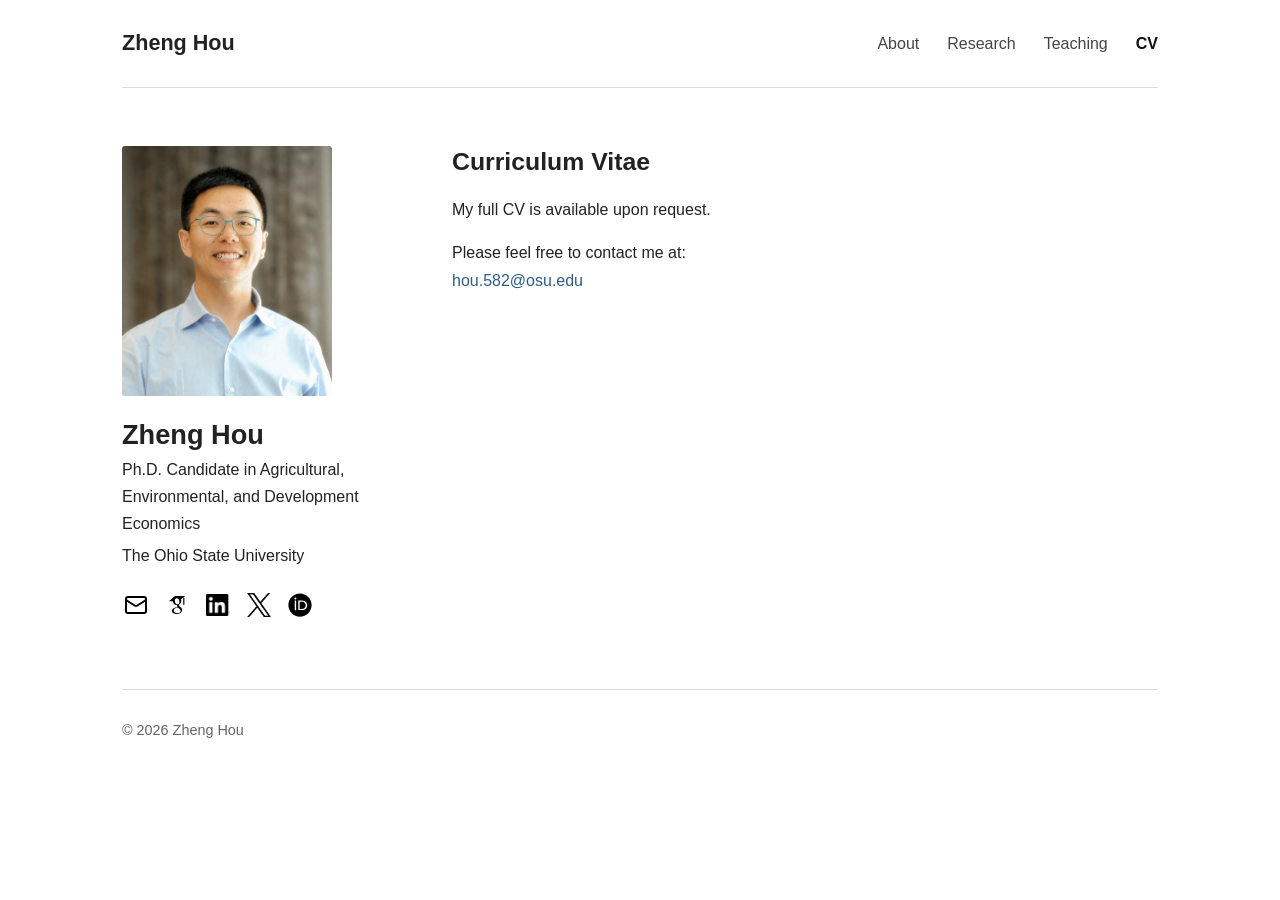
==== cv.html @ c2b58280 "Update cv.html" ====
<!DOCTYPE html>
<html lang="en">
<head>
  <meta charset="UTF-8">
  <meta name="viewport" content="width=device-width, initial-scale=1.0">
  <meta name="description" content="Personal academic website">
  <title>CV | Zheng Hou</title>
  <link rel="stylesheet" href="style.css">
</head>

<body>

  <!-- Top navigation -->
  <header class="site-header">
    <a class="site-title" href="index.html">
      Zheng Hou
    </a>

    <nav class="site-nav">
      <a href="index.html">About</a>
      <a href="research.html">Research</a>
      <a href="teaching.html">Teaching</a>
      <!-- The 'active' class is now moved to CV -->
      <a class="active" href="cv.html">CV</a> 
    </nav>
  </header>

  <!-- Main layout container (Do not delete) -->
  <main class="profile-layout">

    <!-- Left column: Kept identical to the homepage (Do not delete) -->
    <aside class="profile-sidebar">
      <img class="profile-photo" src="other/headshots_copy.png" alt="Zheng Hou">
      <h1>Zheng Hou</h1>
      <p class="position">
         Ph.D. Candidate in Agricultural, Environmental, and Development Economics
      </p>
      <p>The Ohio State University</p>

      <div class="contact-icons" aria-label="Contact and academic profiles">
        <a class="contact-icon" href="mailto:hou.582@osu.edu" aria-label="Email" title="Email">
          <img src="icons/email.svg" alt="">
        </a>
        <a class="contact-icon" href="https://scholar.google.com/citations?user=b-_EQ7kAAAAJ" target="_blank" rel="noopener noreferrer" aria-label="Google Scholar" title="Google Scholar">
          <img src="icons/google-scholar.svg" alt="">
        </a>
        <a class="contact-icon" href="https://www.linkedin.com/in/zheng-hou-45429832b" target="_blank" rel="noopener noreferrer" aria-label="LinkedIn" title="LinkedIn">
          <img src="icons/in_copy.png" alt="">
        </a>
        <a class="contact-icon" href="https://x.com/YOUR_X_USERNAME" target="_blank" rel="noopener noreferrer" aria-label="X" title="X / Twitter">
          <img src="icons/x.png" alt="">
        </a>
        <a class="contact-icon" href="https://orcid.org/0009-0001-2980-5414" target="_blank" rel="noopener noreferrer" aria-label="ORCID" title="ORCID">
          <img src="icons/orcid.svg" alt="">
        </a>
      </div>
    </aside>

    <!-- Right column: Replaced with the CV request text -->
    <section class="main-content">
      
      <h2>Curriculum Vitae</h2>
      
      <p>
        My full CV is available upon request.
      </p>
      
      <p>
        Please feel free to contact me at:<br>
        <a href="mailto:hou.582@osu.edu">hou.582@osu.edu</a>
      </p>

      <div class="visitor-map" style="margin-top: 40px;">
        <script type='text/javascript' id='mapmyvisitors' src='https://mapmyvisitors.com/map.js?cl=f0f0f0&w=300&t=n&d=Dtv8YSMolg1BhJutmlUhcPqquJrz6Sl7dUYQthc1v-E&co=ffffff&cmo=3498db&cmn=ff8c00&ct=333333'></script>
      </div>

    </section>
    
  </main>

  <!-- Footer -->
  <footer class="site-footer">
    © 2026 Zheng Hou
  </footer>

</body>
</html>
---- style.css ----
/* -----------------------------
   Basic settings
------------------------------ */

* {
  box-sizing: border-box;
}

html {
  scroll-behavior: smooth;
}

body {
  max-width: 1100px;
  margin: 0 auto;
  padding: 0 32px;

  font-family:
    -apple-system,
    BlinkMacSystemFont,
    "Segoe UI",
    Arial,
    Helvetica,
    sans-serif;

  font-size: 16px;
  line-height: 1.7;
  color: #222;
  background-color: #fff;
}

a {
  color: #2c5d8a;
  text-decoration: none;
}

a:hover {
  text-decoration: underline;
}

a:focus-visible {
  outline: 2px solid #2c5d8a;
  outline-offset: 3px;
}


/* -----------------------------
   Header and navigation
------------------------------ */

.site-header {
  display: flex;
  justify-content: space-between;
  align-items: center;

  min-height: 88px;
  border-bottom: 1px solid #ddd;
}

.site-title {
  font-size: 1.35rem;
  font-weight: 650;
  color: #222;
}

.site-title:hover {
  text-decoration: none;
}

.site-nav {
  display: flex;
  align-items: center;
  gap: 28px;
}

.site-nav a {
  padding: 4px 0;
  color: #444;
}

.site-nav a.active {
  color: #111;
  font-weight: 600;
}


/* -----------------------------
   Homepage layout
------------------------------ */

.profile-layout {
  display: grid;
  grid-template-columns: 260px minmax(0, 1fr);
  gap: 70px;

  padding: 58px 0 70px;
}

.profile-sidebar {
  text-align: left;
}

.profile-photo {
  display: block;

  width: 210px;
  height: 250px;

  object-fit: cover;
  object-position: center top;

  border-radius: 3px;
}

.profile-sidebar h1 {
  margin: 22px 0 4px;
  font-size: 1.7rem;
  line-height: 1.25;
}

.profile-sidebar p {
  margin: 4px 0;
}

.position {
  font-weight: 500;
}

.main-content {
  max-width: 690px;
}

.main-content h2,
.page-content h1,
.page-content h2 {
  line-height: 1.3;
}

.main-content h2 {
  margin-top: 0;
  margin-bottom: 18px;
  font-size: 1.55rem;
}

.main-content h2:not(:first-child) {
  margin-top: 38px;
}


/* -----------------------------
   Contact icons
------------------------------ */

.contact-icons {
  display: flex;
  flex-wrap: wrap;
  align-items: center;
  gap: 13px;

  margin-top: 22px;
}

.contact-icon {
  display: inline-flex;
  align-items: center;
  justify-content: center;

  width: 28px;
  height: 28px;
  padding: 0;

  text-decoration: none;

  transition:
    opacity 0.2s ease,
    transform 0.2s ease;
}

.contact-icon img {
  display: block;

  width: 24px;
  height: 24px;
  max-width: 24px;
  max-height: 24px;

  object-fit: contain;
}

.contact-icon:hover {
  opacity: 0.7;
  transform: translateY(-2px);
  text-decoration: none;
}

.contact-icon:focus-visible {
  outline: 2px solid #2c5d8a;
  outline-offset: 4px;
  border-radius: 3px;
}


/* -----------------------------
   Common interior-page layout
------------------------------ */

.page-content {
  max-width: 820px;
  min-height: 65vh;
  padding: 55px 0 75px;
}

.page-content > h1 {
  margin-top: 0;
  margin-bottom: 36px;

  font-size: 2rem;
}

.page-intro {
  max-width: 760px;
  margin: -12px 0 38px;

  color: #444;
  font-size: 1.03rem;
  line-height: 1.75;
}

.section-heading {
  margin-top: 48px;
  margin-bottom: 24px;
  padding-bottom: 8px;

  border-bottom: 1px solid #ddd;

  font-size: 1.45rem;
}


/* -----------------------------
   Research page: papers
------------------------------ */

.paper {
  margin: 0 0 42px;
}

.paper-title {
  margin: 0 0 7px;

  font-size: 1.15rem;
  font-weight: 650;
  line-height: 1.45;
}

.coauthors {
  margin: 4px 0;
  color: #555;
}

.paper-status {
  margin: 5px 0;

  color: #666;
  font-style: italic;
}

.paper-presentation {
  max-width: 760px;
  margin: 8px 0 12px;

  color: #666;
  font-size: 0.95rem;
  line-height: 1.6;
}

.paper-links {
  margin: 9px 0;
}

.paper-links a {
  margin-right: 13px;
}


/* Abstract, project description, and feedback dropdowns */

details {
  margin-top: 13px;
}

details > summary {
  display: inline-flex;
  align-items: center;
  gap: 7px;

  padding: 2px 0;

  color: #2c5d8a;
  font-weight: 500;

  cursor: pointer;
  user-select: none;
  list-style: none;
}

/* Hide the browser's default arrow */

details > summary::-webkit-details-marker {
  display: none;
}

/* Custom right-pointing arrow */

details > summary::before {
  content: "▸";
  display: inline-block;

  font-size: 0.95rem;
  line-height: 1;

  transition: transform 0.18s ease;
}

/* Rotate downward when expanded */

details[open] > summary::before {
  transform: rotate(90deg);
}

details[open] > summary {
  margin-bottom: 4px;
}

details > summary:hover {
  text-decoration: underline;
}

details > summary:focus-visible {
  outline: 2px solid #2c5d8a;
  outline-offset: 4px;
  border-radius: 2px;
}

/* -----------------------------
   Research experience
------------------------------ */

.experience-item {
  margin: 0 0 31px;
}

.experience-header {
  display: flex;
  justify-content: space-between;
  align-items: baseline;
  gap: 24px;
}

.experience-header h3 {
  margin: 0;

  font-size: 1.08rem;
  line-height: 1.45;
}

.experience-date {
  flex-shrink: 0;

  color: #666;
  font-size: 0.95rem;
  white-space: nowrap;
}

.experience-institution {
  margin: 5px 0 9px;

  color: #666;
  font-style: italic;
}


/* -----------------------------
   Professional service
------------------------------ */

.service-list {
  margin: 0 0 42px;
  padding-left: 22px;
}

.service-list li {
  margin-bottom: 10px;
  line-height: 1.6;
}


/* -----------------------------
   Teaching page
------------------------------ */

.teaching-role {
  margin-bottom: 44px;
}

.teaching-role > h3 {
  margin: 0 0 22px;

  font-size: 1.25rem;
  line-height: 1.4;
}


/* Individual highlighted courses */

.course {
  margin: 0 0 34px;
}

.course-header {
  display: flex;
  justify-content: space-between;
  align-items: baseline;
  gap: 24px;
}

.course-header h4 {
  margin: 0;

  font-size: 1.08rem;
  line-height: 1.45;
}

.course-term {
  flex-shrink: 0;

  color: #666;
  font-size: 0.95rem;
  white-space: nowrap;
}

.course-level {
  margin: 5px 0 9px;

  color: #666;
  font-style: italic;
}

.teaching-evaluation {
  margin-top: 9px;
}

.response-count {
  color: #666;
  font-size: 0.94rem;
}


/* Teaching Associate course list */

.course-list {
  margin: 0;
  padding-left: 0;

  list-style: none;
}

.course-list li {
  display: flex;
  justify-content: space-between;
  align-items: baseline;
  gap: 25px;

  padding: 11px 0;
  border-bottom: 1px solid #eee;
}

.course-list li:first-child {
  border-top: 1px solid #eee;
}

.course-name {
  line-height: 1.5;
}


/* -----------------------------
   Teaching development
------------------------------ */

.credential {
  margin: 0 0 34px;
}

.credential-header {
  display: flex;
  justify-content: space-between;
  align-items: baseline;
  gap: 24px;
}

.credential-header h3 {
  margin: 0;

  font-size: 1.08rem;
  line-height: 1.45;
}

.credential-year {
  flex-shrink: 0;

  color: #666;
  font-size: 0.95rem;
  white-space: nowrap;
}

.credential-provider {
  margin: 5px 0 9px;

  color: #666;
  font-style: italic;
}


/* -----------------------------
   Footer
------------------------------ */

.site-footer {
  padding: 28px 0 35px;
  border-top: 1px solid #ddd;

  color: #666;
  font-size: 0.9rem;
}


/* -----------------------------
   Mobile layout
------------------------------ */

@media (max-width: 760px) {

  body {
    padding: 0 20px;
  }

  .site-header {
    display: block;
    padding: 22px 0;
  }

  .site-nav {
    flex-wrap: wrap;
    gap: 8px 20px;

    margin-top: 14px;
  }

  .profile-layout {
    grid-template-columns: 1fr;
    gap: 38px;

    padding-top: 38px;
  }

  .profile-photo {
    width: 180px;
    height: 215px;
  }

  .page-content {
    padding-top: 40px;
  }

  .page-content > h1 {
    margin-bottom: 28px;
  }

  .page-intro {
    margin-top: -6px;
  }

  .section-heading {
    margin-top: 40px;
  }

  .experience-header,
  .course-header,
  .credential-header,
  .course-list li {
    display: block;
  }

  .experience-date,
  .course-term,
  .credential-year {
    display: block;
    margin-top: 4px;

    white-space: normal;
  }

  .course-list li {
    padding: 13px 0;
  }

}

/* -----------------------------
   Selected student feedback
------------------------------ */

.student-feedback {
  margin-top: 14px;
}

/* Note above selected comments */

.feedback-note {
  margin: 12px 0 4px;
  color: #777;
  font-size: 0.88rem;
  font-style: italic;
}


/* Individual student comments */

.student-feedback blockquote {
  margin: 14px 0 0;
  padding: 12px 16px;

  color: #444;
  background-color: #f7f7f7;
  border-left: 3px solid #bbb;

  font-size: 0.96rem;
  line-height: 1.65;
}

.student-feedback blockquote:last-child {
  margin-bottom: 4px;
}


/* -----------------------------
   Teaching material links
   Used primarily for AEDECON 6120
------------------------------ */

.teaching-links {
  display: flex;
  flex-wrap: wrap;
  align-items: center;
  gap: 10px 0;

  margin-top: 16px;
}

.teaching-links a {
  font-size: 0.95rem;
  font-weight: 500;
}

.teaching-links a:not(:last-child)::after {
  content: "|";
  margin: 0 14px;
  color: #bbb;
  font-weight: 400;
}


/* Mobile adjustments */

@media (max-width: 760px) {

  .student-feedback blockquote {
    padding: 11px 14px;
  }

  .teaching-links {
    display: block;
  }

  .teaching-links a {
    display: block;
    margin-bottom: 7px;
  }

  .teaching-links a:not(:last-child)::after {
    content: "";
    margin: 0;
  }

}
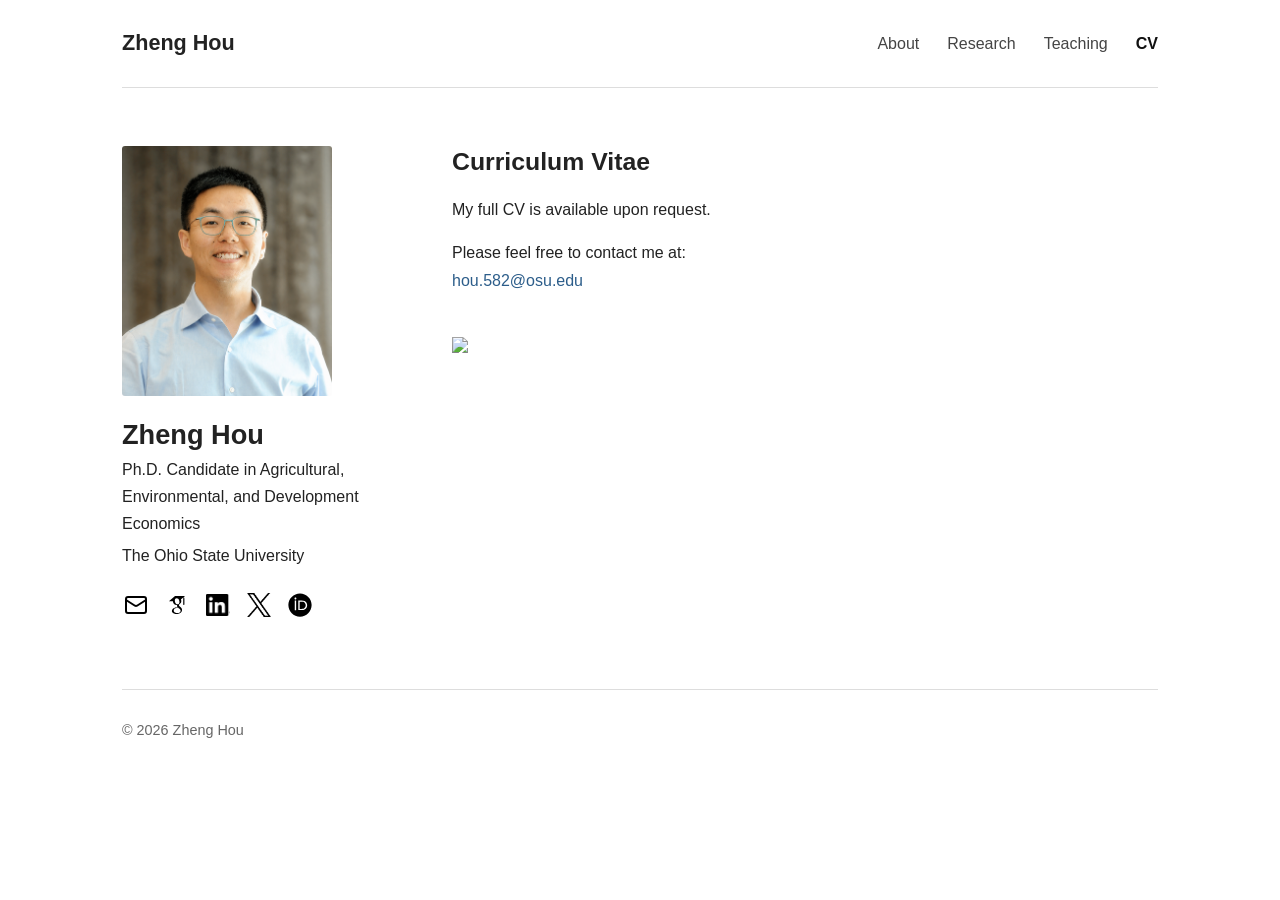
==== commit 31f53e72: "Update cv.html" ====
--- a/cv.html
+++ b/cv.html
@@ -71,7 +71,7 @@
       </p>
 
       <div class="visitor-map" style="margin-top: 40px;">
-        <script type='text/javascript' id='mapmyvisitors' src='https://mapmyvisitors.com/map.js?cl=f0f0f0&w=300&t=n&d=Dtv8YSMolg1BhJutmlUhcPqquJrz6Sl7dUYQthc1v-E&co=ffffff&cmo=3498db&cmn=ff8c00&ct=333333'></script>
+        <img src="https://mapmyvisitors.com/map.js?cl=f0f0f0&w=300&t=n&d=Dtv8YSMolg1BhJutmlUhcPqquJrz6Sl7dUYQthc1v-E&co=ffffff&cmo=3498db&cmn=ff8c00&ct=333333" />
       </div>
 
     </section>
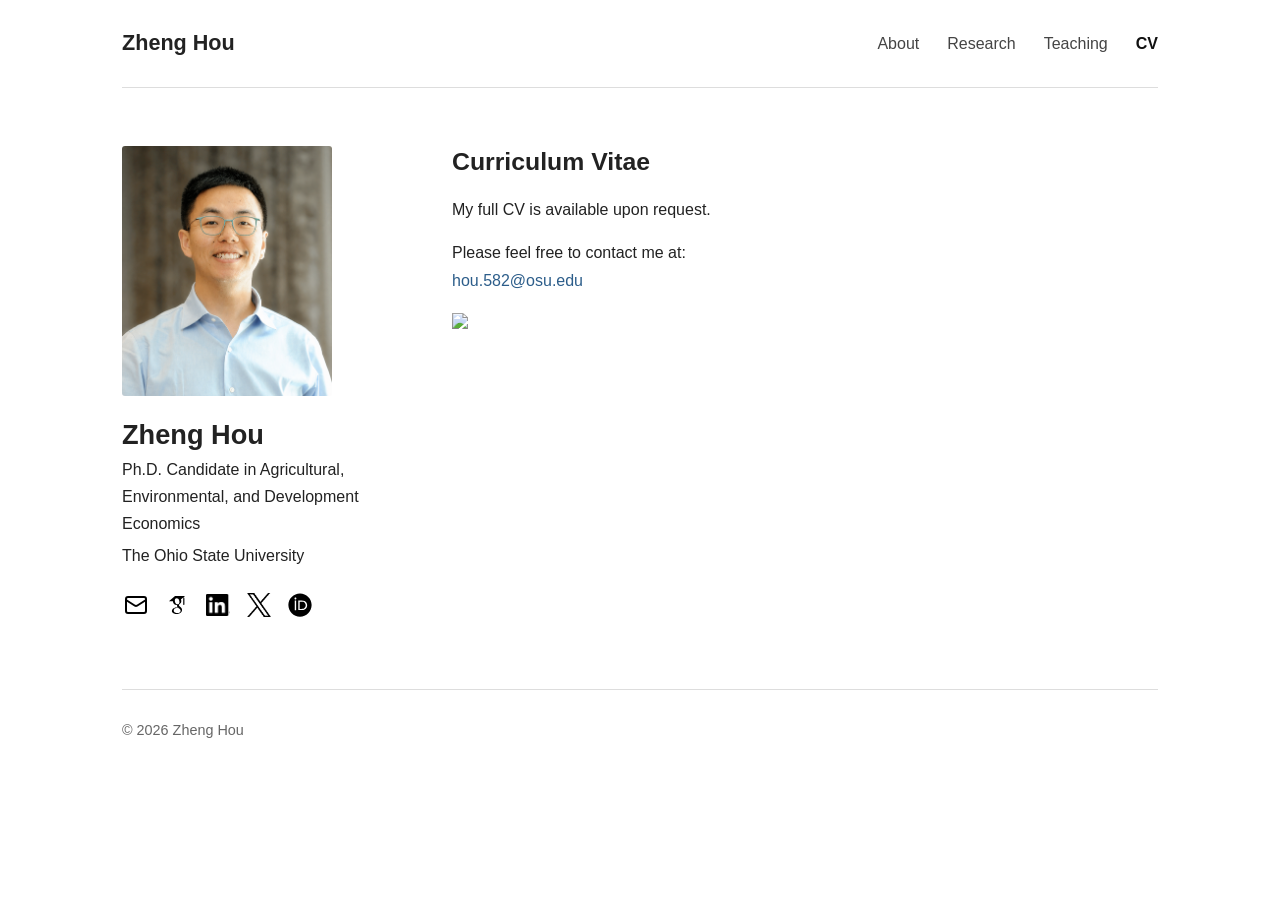
==== commit fc54c3d4: "Update cv.html" ====
--- a/cv.html
+++ b/cv.html
@@ -70,9 +70,9 @@
         <a href="mailto:hou.582@osu.edu">hou.582@osu.edu</a>
       </p>
 
-      <div class="visitor-map" style="margin-top: 40px;">
-        <img src="https://mapmyvisitors.com/map.js?cl=f0f0f0&w=300&t=n&d=Dtv8YSMolg1BhJutmlUhcPqquJrz6Sl7dUYQthc1v-E&co=ffffff&cmo=3498db&cmn=ff8c00&ct=333333" />
-      </div>
+
+        <img src="https://mapmyvisitors.com/map.js?cl=f0f0f0&w=300&t=n&d=Dtv8YSMolg1BhJutmlUhcPqquJrz6Sl7dUYQthc1v-E&co=ffffff&cmo=3498db&cmn=ff8c00&ct=333333">
+
 
     </section>
     
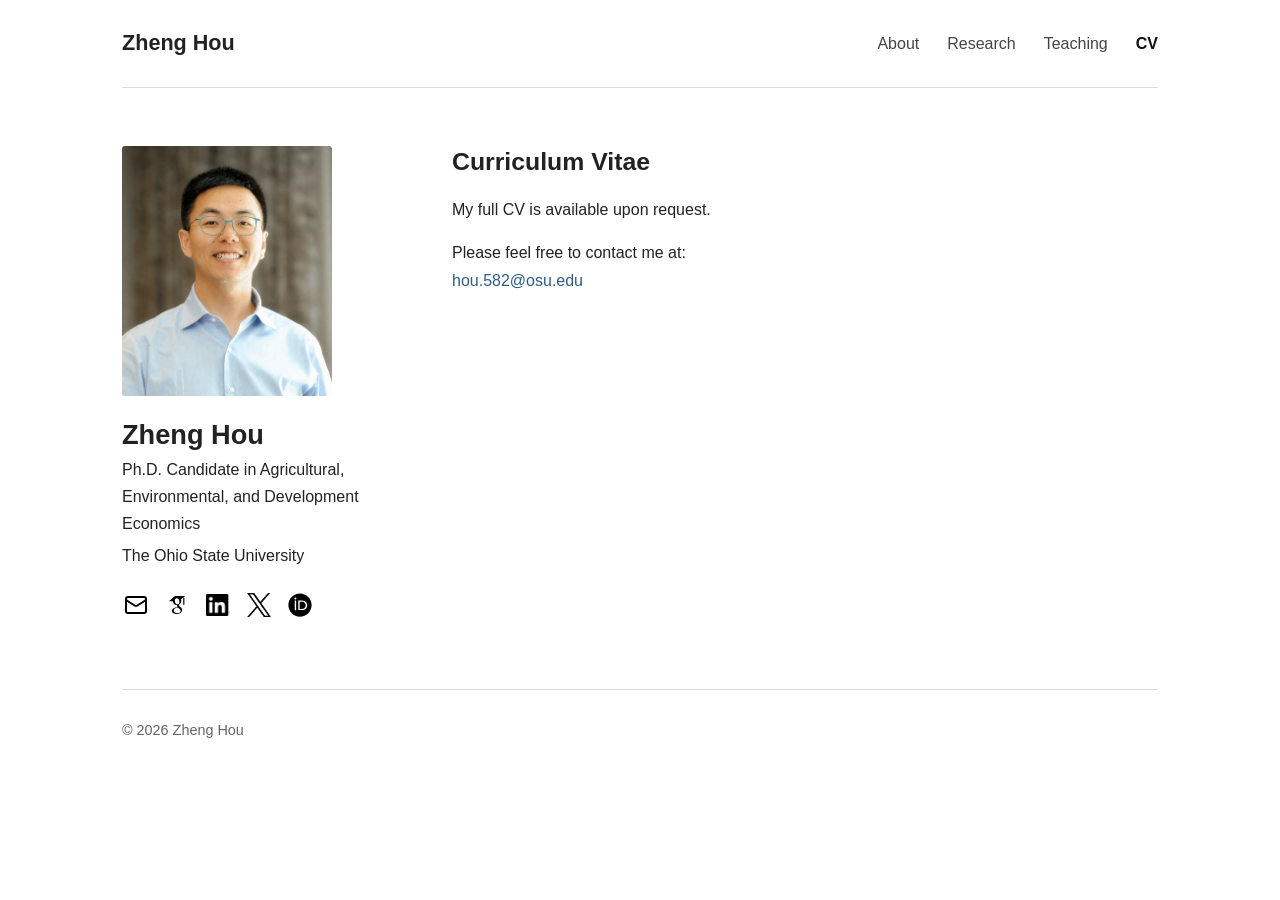
==== commit 1b51952f: "Update cv.html" ====
--- a/cv.html
+++ b/cv.html
@@ -71,7 +71,7 @@
       </p>
 
 
-        <img src="https://mapmyvisitors.com/map.js?cl=f0f0f0&w=300&t=n&d=Dtv8YSMolg1BhJutmlUhcPqquJrz6Sl7dUYQthc1v-E&co=ffffff&cmo=3498db&cmn=ff8c00&ct=333333">
+<script type='text/javascript' id='mapmyvisitors' src='https://mapmyvisitors.com/map.js?cl=f0f0f0&w=300&t=n&d=Dtv8YSMolg1BhJutmlUhcPqquJrz6Sl7dUYQthc1v-E&co=ffffff&ct=333333&cmo=3498db&cmn=ff8c00'></script>
 
 
     </section>
